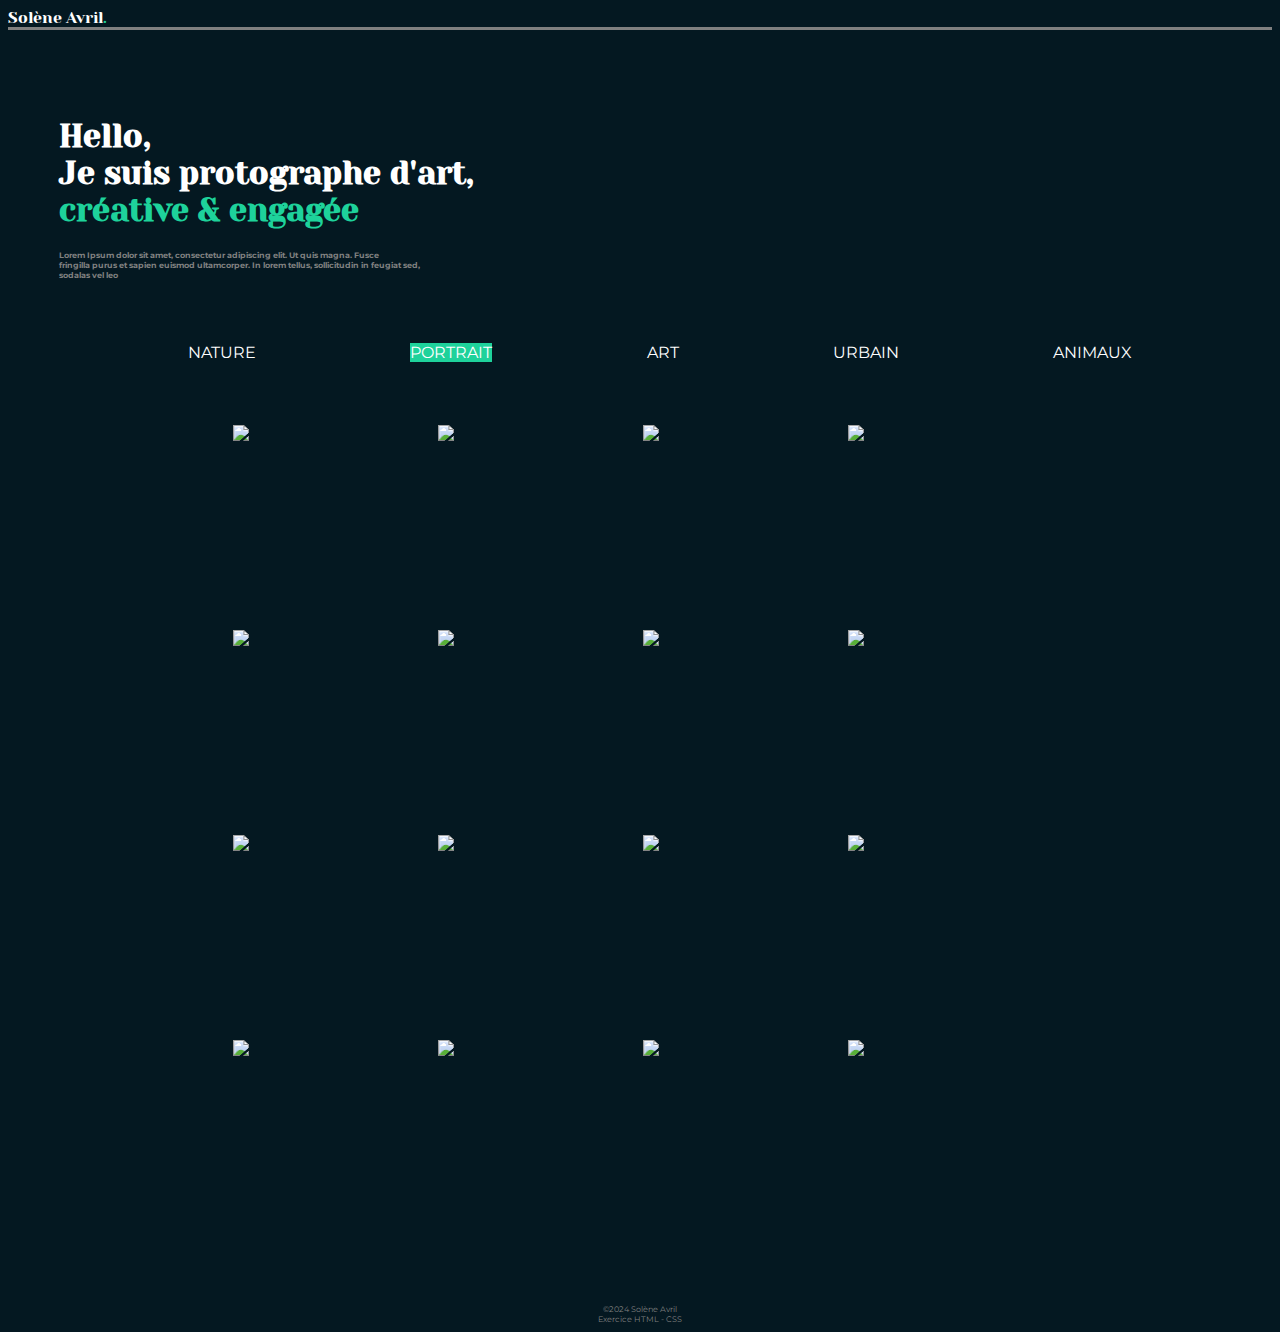
==== index.html @ 9b4ebfe6 "quasi final" ====
<!DOCTYPE html>
<html lang="en">
<head>
    <meta charset="UTF-8">
    <meta name="viewport" content="width=device-width, initial-scale=1.0">
    <title>Projet fil rouge</title>
    <link rel="stylesheet" href="./maquette.css">
    
    <!Police Importée : Yaseva One>
    
    <link rel="preconnect" href="https://fonts.googleapis.com">
    <link rel="preconnect" href="https://fonts.gstatic.com" crossorigin>
    <link href="https://fonts.googleapis.com/css2?family=Yeseva+One&display=swap" rel="stylesheet">
    
    <!Police Importée : Montserrat>
    
    <link rel="preconnect" href="https://fonts.googleapis.com">
    <link rel="preconnect" href="https://fonts.gstatic.com" crossorigin>
    <link href="https://fonts.googleapis.com/css2?family=Montserrat:ital,wght@0,100..900;1,100..900&family=Yeseva+One&display=swap" rel="stylesheet">
    
    <script src="https://kit.fontawesome.com/b9a2264906.js" crossorigin="anonymous"></script>
</head>


<body>
    <header class="container">
        <div>
            Solène Avril<span>.</span>
        </div>
        <div>
            <i class="fa-brands fa-facebook"></i>
            <i class="fa-brands fa-instagram"></i>
            <i class="fa-brands fa-linkedin"></i>
            <i class="fa-solid fa-circle-half-stroke"></i>
            
        </div>
    </header>
    <main>
        <h1>
            <br>Hello,
            <br>Je suis protographe d'art,
            <br><span>créative & engagée</span> 
        </h1>
        <h5>
            Lorem Ipsum dolor sit amet, consectetur adipiscing elit. Ut quis magna. Fusce
            <br>fringilla purus et sapien euismod ultamcorper. In lorem tellus, sollicitudin in feugiat sed,
            <br>sodalas vel leo
        </h5>
        
    </main>
    <ul style="list-style-type:none;" class="smalltitles">
        <li>NATURE</li>
        <li class="choosen">PORTRAIT</li>
        <li>ART</li>
        <li>URBAIN</li>
        <li>ANIMAUX</li>
    </ul>
    <section class="gallery">
        <img src="https://picsum.photos/200/200?random=1">
        <img src="https://picsum.photos/200/200?random=2">
        <img src="https://picsum.photos/200/200?random=3">
        <img src="https://picsum.photos/200/200?random=4">
        <img src="https://picsum.photos/200/200?random=5">
        <img src="https://picsum.photos/200/200?random=6">
        <img src="https://picsum.photos/200/200?random=7">
        <img src="https://picsum.photos/200/200?random=8">
        <img src="https://picsum.photos/200/200?random=9">
        <img src="https://picsum.photos/200/200?random=10">
        <img src="https://picsum.photos/200/200?random=11">
        <img src="https://picsum.photos/200/200?random=12">
        <img src="https://picsum.photos/200/200?random=13">
        <img src="https://picsum.photos/200/200?random=14">
        <img src="https://picsum.photos/200/200?random=15">
        <img src="https://picsum.photos/200/200?random=16">
    </section>
</body>
<footer class = "center"  >
    ©2024 Solène Avril
    <br> Exercice HTML - CSS
</footer>
</html>
---- maquette.css ----
ul, h5, footer, .montserrat-uniquifier {
    font-family: "Montserrat", sans-serif;
    font-optical-sizing : auto;
    font-weight: weight;
    font-style: normal;
  }
body {
    background-color: #041821;
    font-family: "Yeseva One", serif;
    font-weight: 400;
    font-style: normal;
    color : white
  }
main {
  margin-right: 10%%;
  margin: 4%;
}
.fa-brands, .fa-solid {
  color: white;
}
.container { 
  border-bottom: solid grey;
  display: flex;
  justify-content: space-between;
}
.smalltitles {
flex-direction: row;
display: flex;
color: white;
justify-content: space-around;
margin-right: 10%%;
margin: 5%;
}
h5 {
   font-size: 50%;
   color : grey ;
}
span {
  color: #1ed29b;
}
.center {
  text-align: center;
  color:grey;
  font-size: 8px;
  padding-top: 5%;
}
.gallery{
display: grid;
grid-template-columns: repeat(4, 200px) ;
grid-template-rows: repeat(4, 200px);
justify-content: center;
grid-column-gap: 5px;
grid-row-gap: 5px;
}

.choosen{
  background-color: #1ed29b;
  
}
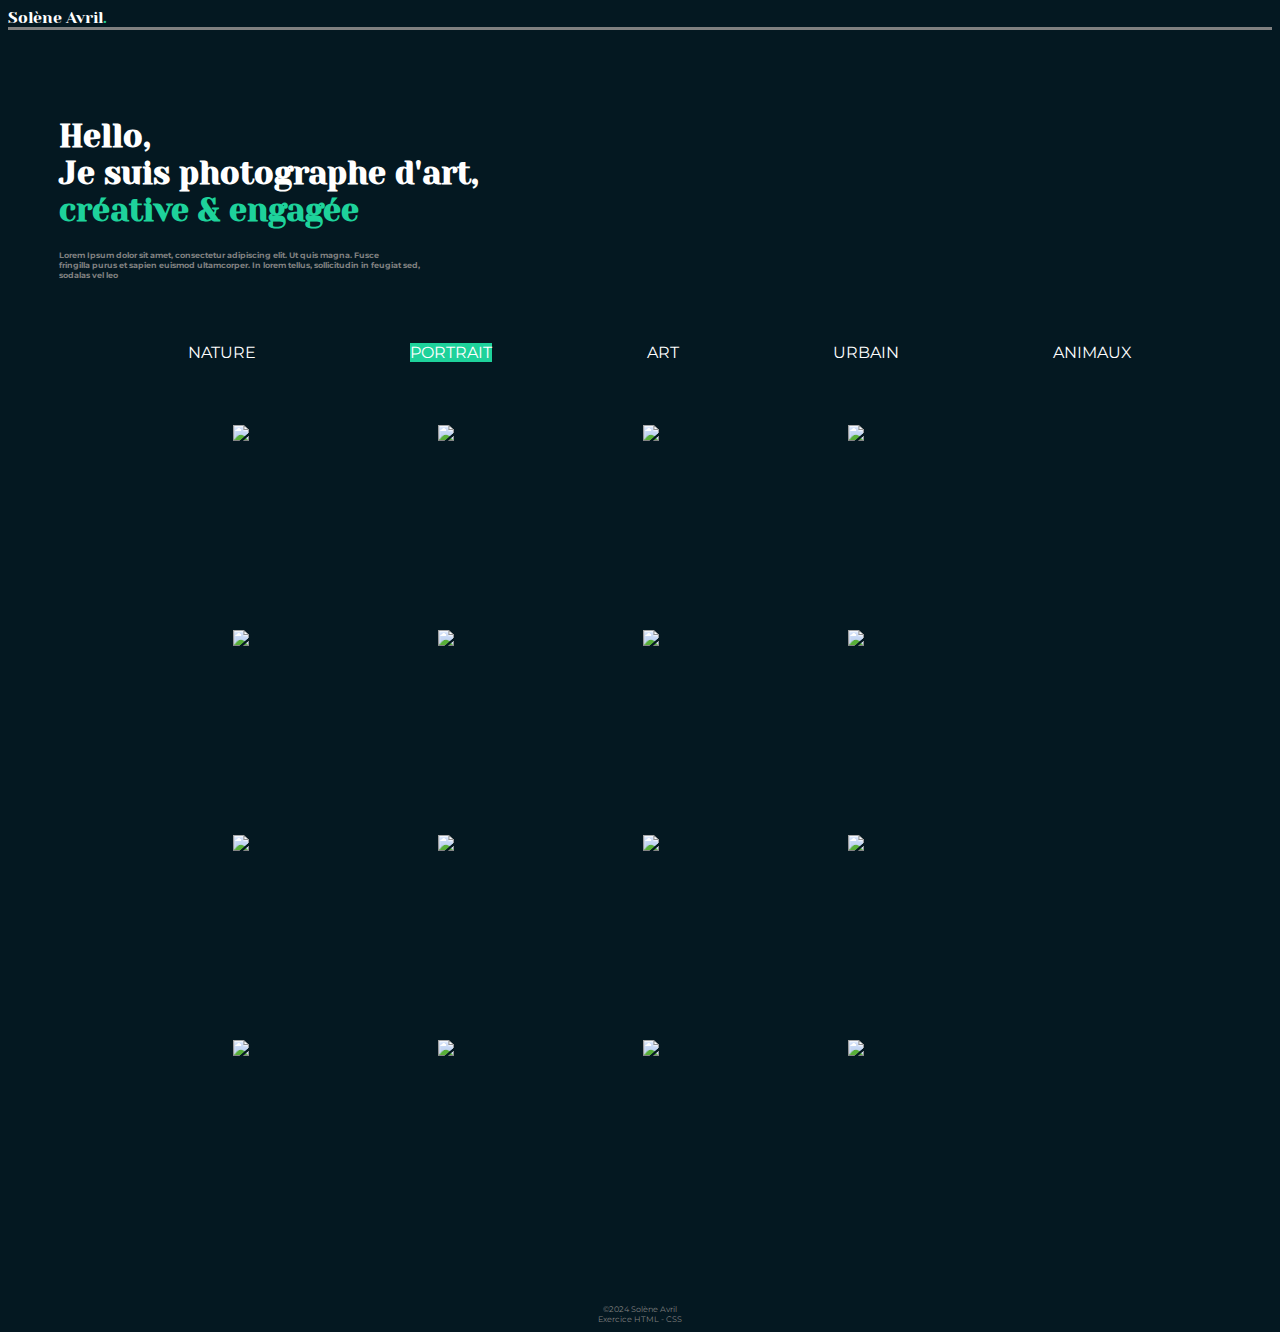
==== commit e6f18397: "error corrected" ====
--- a/index.html
+++ b/index.html
@@ -38,7 +38,7 @@
     <main>
         <h1>
             <br>Hello,
-            <br>Je suis protographe d'art,
+            <br>Je suis photographe d'art,
             <br><span>créative & engagée</span> 
         </h1>
         <h5>
--- a/maquette.css
+++ b/maquette.css
@@ -13,7 +13,7 @@
     color : white
   }
 main {
-  margin-right: 10%%;
+  margin-right: 10%;
   margin: 4%;
 }
 .fa-brands, .fa-solid {
@@ -29,7 +29,7 @@
 display: flex;
 color: white;
 justify-content: space-around;
-margin-right: 10%%;
+margin-right: 10%;
 margin: 5%;
 }
 h5 {
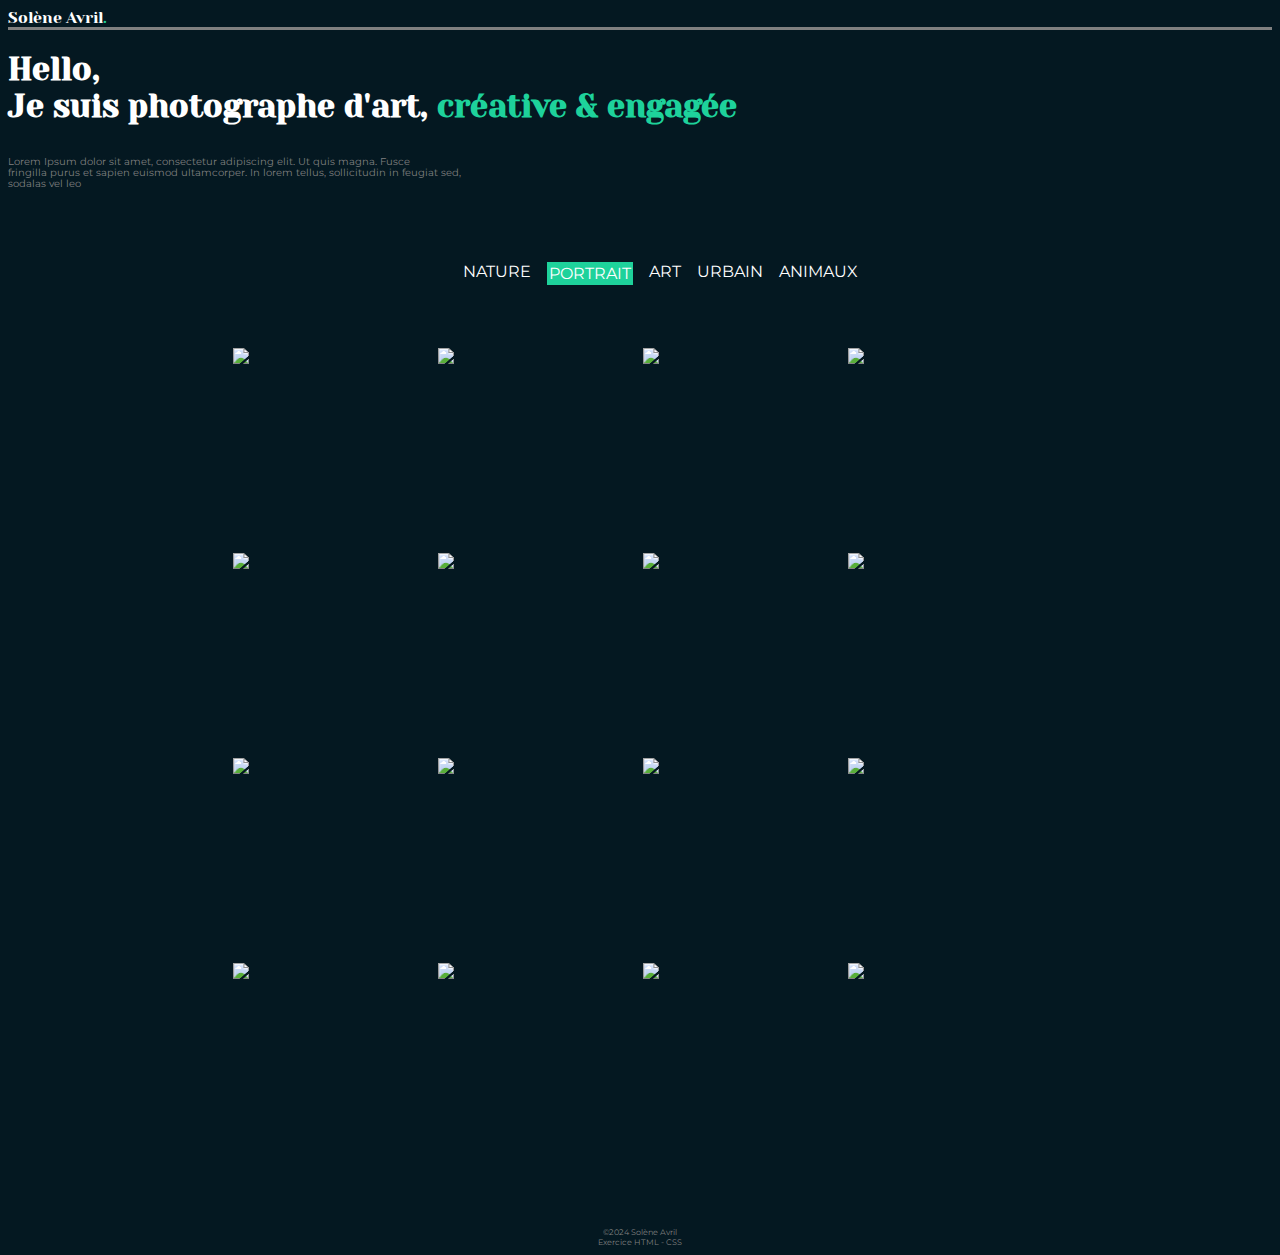
==== commit 179fb85b: "for later" ====
--- a/index.html
+++ b/index.html
@@ -18,12 +18,13 @@
     <link rel="preconnect" href="https://fonts.gstatic.com" crossorigin>
     <link href="https://fonts.googleapis.com/css2?family=Montserrat:ital,wght@0,100..900;1,100..900&family=Yeseva+One&display=swap" rel="stylesheet">
     
+    
     <script src="https://kit.fontawesome.com/b9a2264906.js" crossorigin="anonymous"></script>
 </head>
 
 
 <body>
-    <header class="container">
+    <header>
         <div>
             Solène Avril<span>.</span>
         </div>
@@ -32,49 +33,49 @@
             <i class="fa-brands fa-instagram"></i>
             <i class="fa-brands fa-linkedin"></i>
             <i class="fa-solid fa-circle-half-stroke"></i>
-            
         </div>
     </header>
-    <main>
+    <hgroup>
         <h1>
-            <br>Hello,
+            Hello,
             <br>Je suis photographe d'art,
-            <br><span>créative & engagée</span> 
+            <span>créative & engagée</span> 
         </h1>
-        <h5>
+        <p>
             Lorem Ipsum dolor sit amet, consectetur adipiscing elit. Ut quis magna. Fusce
             <br>fringilla purus et sapien euismod ultamcorper. In lorem tellus, sollicitudin in feugiat sed,
             <br>sodalas vel leo
-        </h5>
-        
+        </p>
+    </hgroup>
+    <main>
+        <ul style="list-style-type:none;" >
+            <li>NATURE</li>
+            <li class="choosen">PORTRAIT</li>
+            <li>ART</li>
+            <li>URBAIN</li>
+            <li>ANIMAUX</li>
+        </ul>
+        <section>
+            <img src="https://picsum.photos/200/200?random=1">
+            <img src="https://picsum.photos/200/200?random=2">
+            <img src="https://picsum.photos/200/200?random=3">
+            <img src="https://picsum.photos/200/200?random=4">
+            <img src="https://picsum.photos/200/200?random=5">
+            <img src="https://picsum.photos/200/200?random=6">
+            <img src="https://picsum.photos/200/200?random=7">
+            <img src="https://picsum.photos/200/200?random=8">
+            <img src="https://picsum.photos/200/200?random=9">
+            <img src="https://picsum.photos/200/200?random=10">
+            <img src="https://picsum.photos/200/200?random=11">
+            <img src="https://picsum.photos/200/200?random=12">
+            <img src="https://picsum.photos/200/200?random=13">
+            <img src="https://picsum.photos/200/200?random=14">
+            <img src="https://picsum.photos/200/200?random=15">
+            <img src="https://picsum.photos/200/200?random=16">
+        </section>
     </main>
-    <ul style="list-style-type:none;" class="smalltitles">
-        <li>NATURE</li>
-        <li class="choosen">PORTRAIT</li>
-        <li>ART</li>
-        <li>URBAIN</li>
-        <li>ANIMAUX</li>
-    </ul>
-    <section class="gallery">
-        <img src="https://picsum.photos/200/200?random=1">
-        <img src="https://picsum.photos/200/200?random=2">
-        <img src="https://picsum.photos/200/200?random=3">
-        <img src="https://picsum.photos/200/200?random=4">
-        <img src="https://picsum.photos/200/200?random=5">
-        <img src="https://picsum.photos/200/200?random=6">
-        <img src="https://picsum.photos/200/200?random=7">
-        <img src="https://picsum.photos/200/200?random=8">
-        <img src="https://picsum.photos/200/200?random=9">
-        <img src="https://picsum.photos/200/200?random=10">
-        <img src="https://picsum.photos/200/200?random=11">
-        <img src="https://picsum.photos/200/200?random=12">
-        <img src="https://picsum.photos/200/200?random=13">
-        <img src="https://picsum.photos/200/200?random=14">
-        <img src="https://picsum.photos/200/200?random=15">
-        <img src="https://picsum.photos/200/200?random=16">
-    </section>
 </body>
-<footer class = "center"  >
+<footer>
     ©2024 Solène Avril
     <br> Exercice HTML - CSS
 </footer>
--- a/maquette.css
+++ b/maquette.css
@@ -1,5 +1,5 @@
 
-ul, h5, footer, .montserrat-uniquifier {
+ul, p, footer, .montserrat-uniquifier {
     font-family: "Montserrat", sans-serif;
     font-optical-sizing : auto;
     font-weight: weight;
@@ -12,49 +12,77 @@
     font-style: normal;
     color : white
   }
-main {
-  margin-right: 10%;
-  margin: 4%;
+hgroup {
+    display: flex; 
+    justify-content: center;
+    flex-direction: column;
+    
 }
 .fa-brands, .fa-solid {
   color: white;
 }
-.container { 
+header { 
   border-bottom: solid grey;
+  
   display: flex;
   justify-content: space-between;
 }
-.smalltitles {
+ul {
 flex-direction: row;
 display: flex;
 color: white;
-justify-content: space-around;
+justify-content: center;
 margin-right: 10%;
 margin: 5%;
+gap: 1em
 }
-h5 {
-   font-size: 50%;
+p {
+   font-size: 60%;
    color : grey ;
 }
 span {
   color: #1ed29b;
 }
-.center {
+footer {
   text-align: center;
   color:grey;
   font-size: 8px;
   padding-top: 5%;
 }
-.gallery{
+section {
 display: grid;
 grid-template-columns: repeat(4, 200px) ;
 grid-template-rows: repeat(4, 200px);
 justify-content: center;
 grid-column-gap: 5px;
 grid-row-gap: 5px;
+width: 100%;
 }
 
 .choosen{
+  border-color: #1ed29b;
   background-color: #1ed29b;
-  
+  border-width: 2px;
+  border-style: solid;
+
+}
+
+/* On screens that are 992px or less, set the background color to blue */
+@media screen and (max-width: 992px) {
+  section {
+    display: grid;
+    grid-template-columns: repeat(4, 200px) ;
+    grid-template-rows: repeat(4, 200px);
+    justify-content: center;
+    grid-column-gap: 5px;
+    grid-row-gap: 5px;
+
+    
+}
+    body{
+      background-color: aqua;
+ }
+/* On screens that are 600px or less, set the background color to olive */
+@media screen and (max-width: 500px) {
+
 }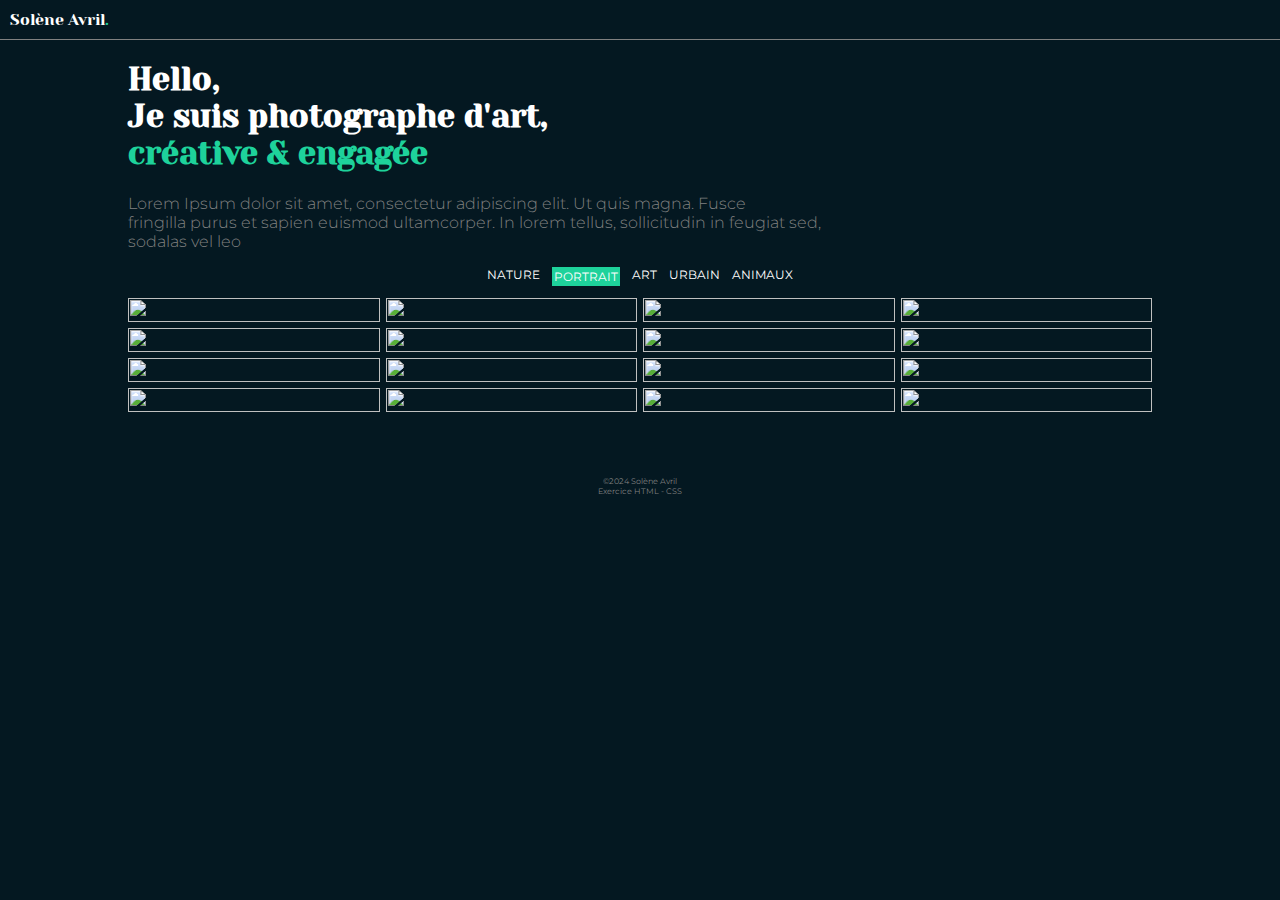
==== commit 65bb55cd: "last version" ====
--- a/index.html
+++ b/index.html
@@ -35,44 +35,45 @@
             <i class="fa-solid fa-circle-half-stroke"></i>
         </div>
     </header>
-    <hgroup>
-        <h1>
-            Hello,
-            <br>Je suis photographe d'art,
-            <span>créative & engagée</span> 
-        </h1>
-        <p>
-            Lorem Ipsum dolor sit amet, consectetur adipiscing elit. Ut quis magna. Fusce
-            <br>fringilla purus et sapien euismod ultamcorper. In lorem tellus, sollicitudin in feugiat sed,
-            <br>sodalas vel leo
-        </p>
-    </hgroup>
     <main>
-        <ul style="list-style-type:none;" >
-            <li>NATURE</li>
-            <li class="choosen">PORTRAIT</li>
-            <li>ART</li>
-            <li>URBAIN</li>
-            <li>ANIMAUX</li>
-        </ul>
-        <section>
-            <img src="https://picsum.photos/200/200?random=1">
-            <img src="https://picsum.photos/200/200?random=2">
-            <img src="https://picsum.photos/200/200?random=3">
-            <img src="https://picsum.photos/200/200?random=4">
-            <img src="https://picsum.photos/200/200?random=5">
-            <img src="https://picsum.photos/200/200?random=6">
-            <img src="https://picsum.photos/200/200?random=7">
-            <img src="https://picsum.photos/200/200?random=8">
-            <img src="https://picsum.photos/200/200?random=9">
-            <img src="https://picsum.photos/200/200?random=10">
-            <img src="https://picsum.photos/200/200?random=11">
-            <img src="https://picsum.photos/200/200?random=12">
-            <img src="https://picsum.photos/200/200?random=13">
-            <img src="https://picsum.photos/200/200?random=14">
-            <img src="https://picsum.photos/200/200?random=15">
-            <img src="https://picsum.photos/200/200?random=16">
-        </section>
+        <hgroup>
+            <h1>
+                Hello,<br>
+                Je suis photographe d'art,<br>
+                <span>créative & engagée</span> 
+            </h1>
+            <p>
+                Lorem Ipsum dolor sit amet, consectetur adipiscing elit. Ut quis magna. Fusce
+                <br>fringilla purus et sapien euismod ultamcorper. In lorem tellus, sollicitudin in feugiat sed,
+                <br>sodalas vel leo
+            </p>
+        </hgroup>
+        
+            <ul style="list-style-type:none;" >
+                <li>NATURE</li>
+                <li class="choosen">PORTRAIT</li>
+                <li>ART</li>
+                <li>URBAIN</li>
+                <li>ANIMAUX</li>
+            </ul>
+            <section>
+                <img src="https://picsum.photos/200?random=1">
+                <img src="https://picsum.photos/200?random=2">
+                <img src="https://picsum.photos/200?random=3">
+                <img src="https://picsum.photos/200?random=4">
+                <img src="https://picsum.photos/200?random=5">
+                <img src="https://picsum.photos/200?random=6">
+                <img src="https://picsum.photos/200?random=7">
+                <img src="https://picsum.photos/200?random=8">
+                <img src="https://picsum.photos/200?random=9">
+                <img src="https://picsum.photos/200?random=10">
+                <img src="https://picsum.photos/200?random=11">
+                <img src="https://picsum.photos/200?random=12">
+                <img src="https://picsum.photos/200?random=13">
+                <img src="https://picsum.photos/200?random=14">
+                <img src="https://picsum.photos/200?random=15">
+                <img src="https://picsum.photos/200?random=16">
+            </section>
     </main>
 </body>
 <footer>
--- a/maquette.css
+++ b/maquette.css
@@ -1,88 +1,135 @@
 
 ul, p, footer, .montserrat-uniquifier {
-    font-family: "Montserrat", sans-serif;
-    font-optical-sizing : auto;
-    font-weight: weight;
-    font-style: normal;
-  }
+  font-family: "Montserrat", sans-serif;
+  font-optical-sizing : auto;
+  font-weight: weight;
+  font-style: normal;
+}
 body {
-    background-color: #041821;
-    font-family: "Yeseva One", serif;
-    font-weight: 400;
-    font-style: normal;
-    color : white
-  }
+  background-color: #041821;
+  font-family: "Yeseva One", serif;
+  font-weight: 400;
+  font-style: normal;
+  color : white;
+  margin: 0;
+  padding: 0;
+
+  ;
+}
 hgroup {
-    display: flex; 
-    justify-content: center;
-    flex-direction: column;
-    
+  display: block; 
+  justify-content: center;
+  margin-left: 10% ;
+  margin-right: 10%;
+ 
 }
 .fa-brands, .fa-solid {
-  color: white;
+color: white;
 }
 header { 
-  border-bottom: solid grey;
-  
-  display: flex;
-  justify-content: space-between;
+display: flex;
+border-bottom: 1px solid grey;
+padding: 10px;
+justify-content: space-between;
+align-items: center;
 }
+
 ul {
+display: flex;
 flex-direction: row;
-display: flex;
 color: white;
+gap: 1em;
 justify-content: center;
-margin-right: 10%;
-margin: 5%;
-gap: 1em
+
 }
 p {
-   font-size: 60%;
-   color : grey ;
+ font-size: 60%;
+ color : grey ;
+
 }
 span {
-  color: #1ed29b;
+color: #1ed29b;
 }
 footer {
-  text-align: center;
-  color:grey;
-  font-size: 8px;
-  padding-top: 5%;
+text-align: center;
+color:grey;
+font-size: 8px;
+padding-top: 5%;
 }
 section {
-display: grid;
-grid-template-columns: repeat(4, 200px) ;
-grid-template-rows: repeat(4, 200px);
-justify-content: center;
-grid-column-gap: 5px;
-grid-row-gap: 5px;
+  display: grid;
+  grid-template-columns: repeat(4, 1fr) ;
+  grid-template-rows: repeat(4, 1fr);
+  grid-gap:6px;
+  margin-left: 10%;
+  margin-right: 10%;
+  justify-content: center;
+
+}
+img {
 width: 100%;
+height: 100%;
+
+}
+.choosen{
+border-color: #1ed29b;
+background-color: #1ed29b;
+border-width: 2px;
+border-style: solid;
 }
 
-.choosen{
-  border-color: #1ed29b;
-  background-color: #1ed29b;
-  border-width: 2px;
-  border-style: solid;
 
+
+/*phone*/
+@media (max-width: 640px) {
+section {
+    grid-template-columns: repeat(3, 1fr); 
+    grid-gap: 8px;    
+}
+img:nth-child(n + 10) {
+    display: none; 
+}
+header {
+    justify-content: center; 
+    text-align: center; 
+    flex-direction: column; 
+}
+.fa-brands, .fa-solid {
+    justify-content: center; 
+    text-align: center; 
+    margin: 0; 
+    padding: 0; 
+}
+}
+p {
+  font-size: 100%;
+  color : grey ;
+  font-weight: 300;
+ 
+ }
+ ul {
+  font-size: 75%;
+  justify-content: center;
+  padding-left:0;
+
+ }
+
+/*tablet*/
+@media (min-width: 642px) and (max-width: 1023px) {
+section {
+    grid-template-columns: repeat(5, 1fr); 
+    grid-gap: 8px; 
+}
+img:nth-child(n + 16) {
+  display: none; }  
 }
 
-/* On screens that are 992px or less, set the background color to blue */
-@media screen and (max-width: 992px) {
-  section {
-    display: grid;
-    grid-template-columns: repeat(4, 200px) ;
-    grid-template-rows: repeat(4, 200px);
-    justify-content: center;
-    grid-column-gap: 5px;
-    grid-row-gap: 5px;
 
-    
+/*computer*/
+@media (min-width: 1024) {
+  img:nth-child(n + 10) {
+  display: none; }  
+  section{
+  grid-template-columns: repeat(4, 1fr); 
 }
-    body{
-      background-color: aqua;
- }
-/* On screens that are 600px or less, set the background color to olive */
-@media screen and (max-width: 500px) {
-
 }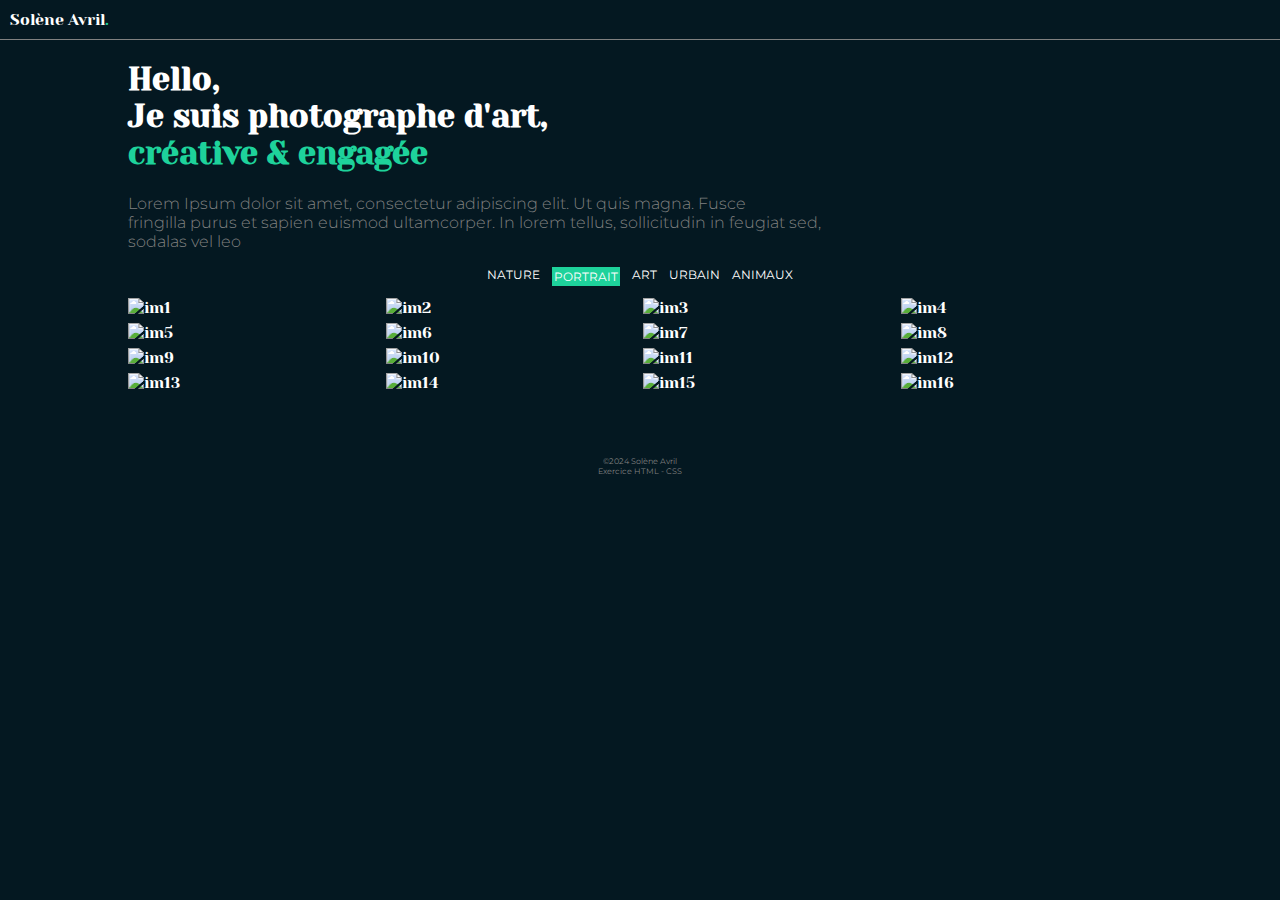
==== commit 1cb18a96: "minor changes" ====
--- a/index.html
+++ b/index.html
@@ -5,24 +5,14 @@
     <meta name="viewport" content="width=device-width, initial-scale=1.0">
     <title>Projet fil rouge</title>
     <link rel="stylesheet" href="./maquette.css">
-    
-    <!Police Importée : Yaseva One>
-    
     <link rel="preconnect" href="https://fonts.googleapis.com">
     <link rel="preconnect" href="https://fonts.gstatic.com" crossorigin>
     <link href="https://fonts.googleapis.com/css2?family=Yeseva+One&display=swap" rel="stylesheet">
-    
-    <!Police Importée : Montserrat>
-    
     <link rel="preconnect" href="https://fonts.googleapis.com">
     <link rel="preconnect" href="https://fonts.gstatic.com" crossorigin>
     <link href="https://fonts.googleapis.com/css2?family=Montserrat:ital,wght@0,100..900;1,100..900&family=Yeseva+One&display=swap" rel="stylesheet">
-    
-    
     <script src="https://kit.fontawesome.com/b9a2264906.js" crossorigin="anonymous"></script>
 </head>
-
-
 <body>
     <header>
         <div>
@@ -57,22 +47,22 @@
                 <li>ANIMAUX</li>
             </ul>
             <section>
-                <img src="https://picsum.photos/200?random=1">
-                <img src="https://picsum.photos/200?random=2">
-                <img src="https://picsum.photos/200?random=3">
-                <img src="https://picsum.photos/200?random=4">
-                <img src="https://picsum.photos/200?random=5">
-                <img src="https://picsum.photos/200?random=6">
-                <img src="https://picsum.photos/200?random=7">
-                <img src="https://picsum.photos/200?random=8">
-                <img src="https://picsum.photos/200?random=9">
-                <img src="https://picsum.photos/200?random=10">
-                <img src="https://picsum.photos/200?random=11">
-                <img src="https://picsum.photos/200?random=12">
-                <img src="https://picsum.photos/200?random=13">
-                <img src="https://picsum.photos/200?random=14">
-                <img src="https://picsum.photos/200?random=15">
-                <img src="https://picsum.photos/200?random=16">
+                <img src="https://picsum.photos/200?random=1" alt="im1">
+                <img src="https://picsum.photos/200?random=2" alt="im2">
+                <img src="https://picsum.photos/200?random=3" alt="im3">
+                <img src="https://picsum.photos/200?random=4" alt="im4">
+                <img src="https://picsum.photos/200?random=5" alt="im5">
+                <img src="https://picsum.photos/200?random=6" alt="im6">
+                <img src="https://picsum.photos/200?random=7" alt="im7">
+                <img src="https://picsum.photos/200?random=8" alt="im8">
+                <img src="https://picsum.photos/200?random=9" alt="im9">
+                <img src="https://picsum.photos/200?random=10" alt="im10">
+                <img src="https://picsum.photos/200?random=11" alt="im11">
+                <img src="https://picsum.photos/200?random=12" alt="im12">
+                <img src="https://picsum.photos/200?random=13" alt="im13">
+                <img src="https://picsum.photos/200?random=14" alt="im14">
+                <img src="https://picsum.photos/200?random=15" alt="im15">
+                <img src="https://picsum.photos/200?random=16" alt="im16">
             </section>
     </main>
 </body>
--- a/maquette.css
+++ b/maquette.css
@@ -1,8 +1,7 @@
 
 ul, p, footer, .montserrat-uniquifier {
   font-family: "Montserrat", sans-serif;
-  font-optical-sizing : auto;
-  font-weight: weight;
+  font-weight: normal;
   font-style: normal;
 }
 body {
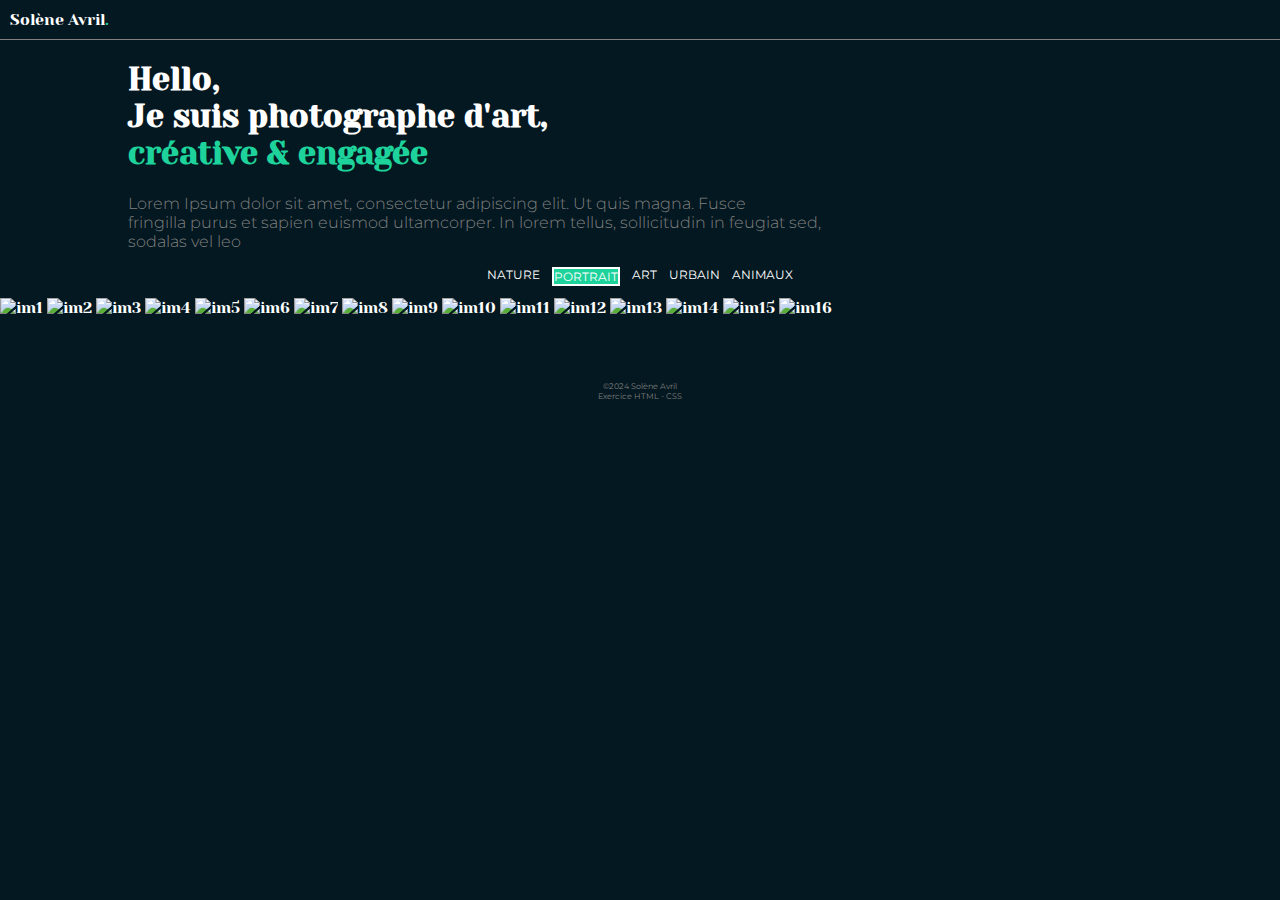
==== commit ed86a249: "minor changse (2)" ====
--- a/index.html
+++ b/index.html
@@ -46,7 +46,7 @@
                 <li>URBAIN</li>
                 <li>ANIMAUX</li>
             </ul>
-            <section>
+            <div>
                 <img src="https://picsum.photos/200?random=1" alt="im1">
                 <img src="https://picsum.photos/200?random=2" alt="im2">
                 <img src="https://picsum.photos/200?random=3" alt="im3">
@@ -63,11 +63,12 @@
                 <img src="https://picsum.photos/200?random=14" alt="im14">
                 <img src="https://picsum.photos/200?random=15" alt="im15">
                 <img src="https://picsum.photos/200?random=16" alt="im16">
-            </section>
+            </div>
     </main>
+    <footer>
+        ©2024 Solène Avril
+        <br> Exercice HTML - CSS
+    </footer>
 </body>
-<footer>
-    ©2024 Solène Avril
-    <br> Exercice HTML - CSS
-</footer>
+
 </html>--- a/maquette.css
+++ b/maquette.css
@@ -71,7 +71,6 @@
 
 }
 .choosen{
-border-color: #1ed29b;
 background-color: #1ed29b;
 border-width: 2px;
 border-style: solid;
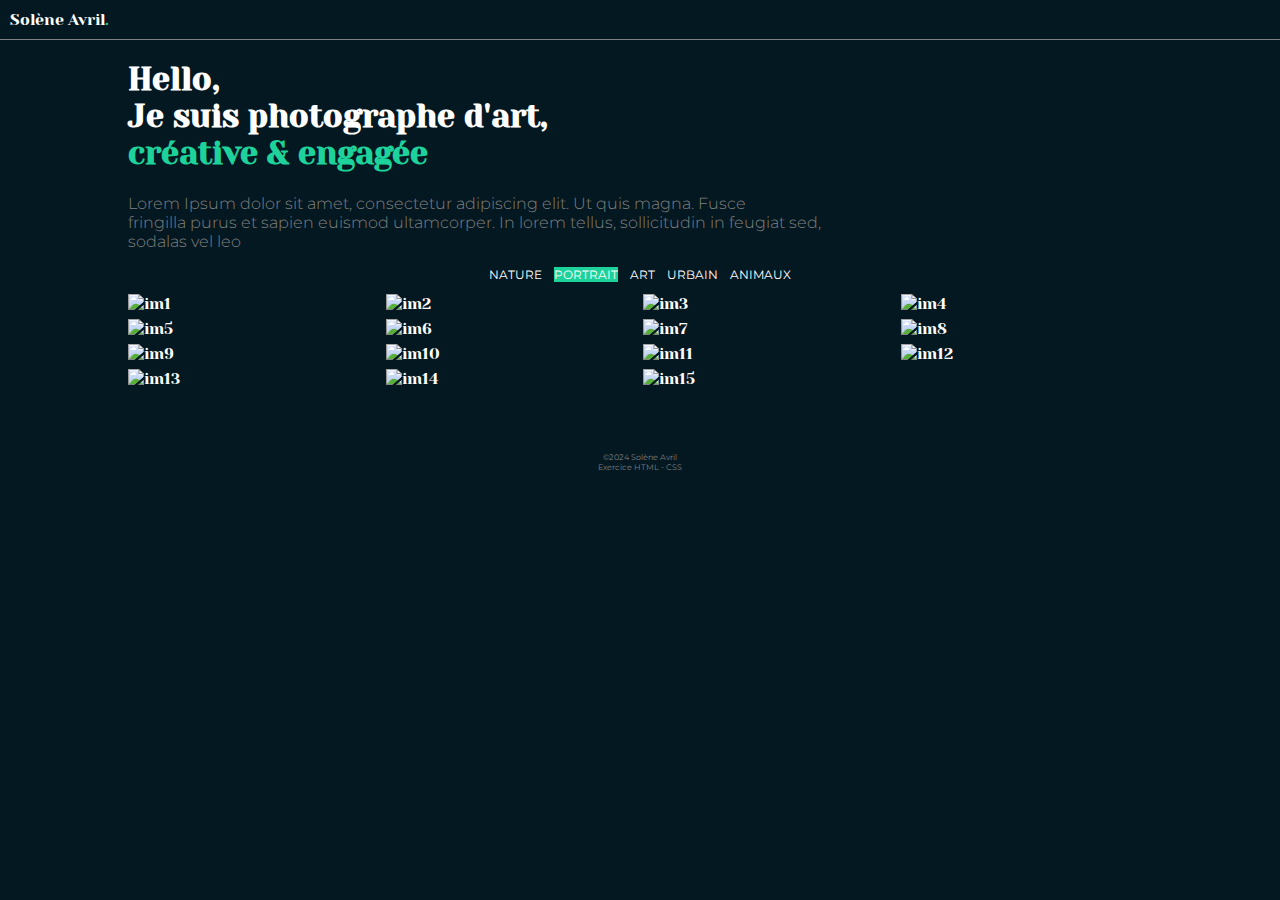
==== commit 00715506: "Update index.html" ====
--- a/index.html
+++ b/index.html
@@ -46,7 +46,7 @@
                 <li>URBAIN</li>
                 <li>ANIMAUX</li>
             </ul>
-            <div>
+            <div class ="images">
                 <img src="https://picsum.photos/200?random=1" alt="im1">
                 <img src="https://picsum.photos/200?random=2" alt="im2">
                 <img src="https://picsum.photos/200?random=3" alt="im3">
@@ -71,4 +71,4 @@
     </footer>
 </body>
 
-</html>+</html>
--- a/maquette.css
+++ b/maquette.css
@@ -55,7 +55,7 @@
 font-size: 8px;
 padding-top: 5%;
 }
-section {
+.images {
   display: grid;
   grid-template-columns: repeat(4, 1fr) ;
   grid-template-rows: repeat(4, 1fr);
@@ -70,17 +70,16 @@
 height: 100%;
 
 }
-.choosen{
-background-color: #1ed29b;
-border-width: 2px;
-border-style: solid;
+.choosen {
+  background-color: #1ed29b;
+  background-size: 12%;  
 }
 
 
 
 /*phone*/
 @media (max-width: 640px) {
-section {
+.images {
     grid-template-columns: repeat(3, 1fr); 
     grid-gap: 8px;    
 }
@@ -114,20 +113,21 @@
 
 /*tablet*/
 @media (min-width: 642px) and (max-width: 1023px) {
-section {
-    grid-template-columns: repeat(5, 1fr); 
-    grid-gap: 8px; 
-}
+
+  .images {
+      grid-template-columns: repeat(5, 1fr); 
+      grid-gap: 8px; 
+  }
 img:nth-child(n + 16) {
   display: none; }  
 }
 
 
 /*computer*/
-@media (min-width: 1024) {
-  img:nth-child(n + 10) {
+@media (min-width: 1024px) {
+  img:nth-child(n + 16) {
   display: none; }  
-  section{
+  .images{
   grid-template-columns: repeat(4, 1fr); 
 }
-}+}
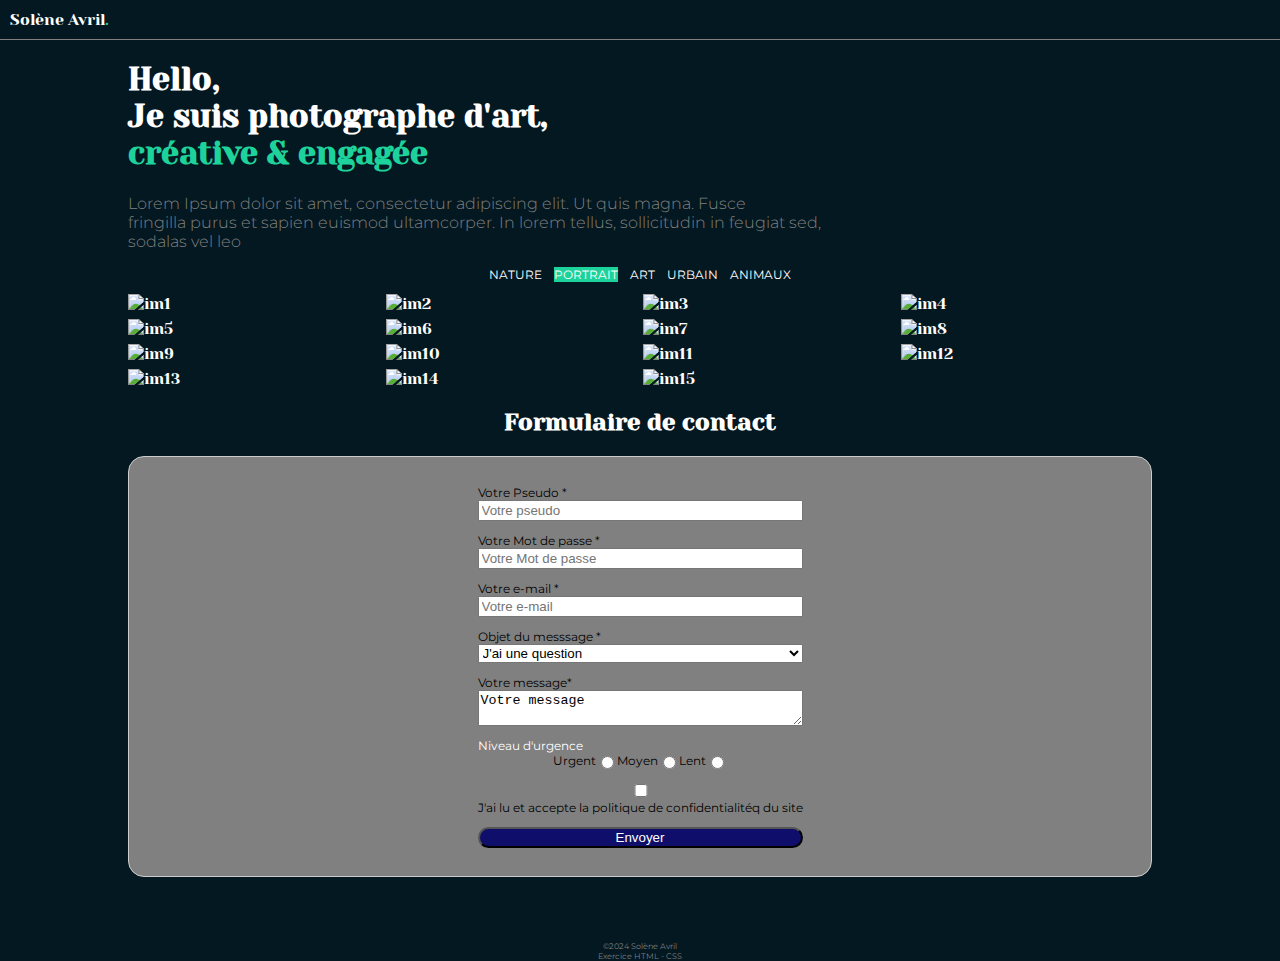
==== commit f46c3afd: "FORM" ====
--- a/index.html
+++ b/index.html
@@ -64,7 +64,63 @@
                 <img src="https://picsum.photos/200?random=15" alt="im15">
                 <img src="https://picsum.photos/200?random=16" alt="im16">
             </div>
+        <section>
+            <h2>Formulaire de contact</h2>
+            <form>
+                <ul class="test" style="list-style-type:none;">
+                     <li class="on">
+                         <label>Votre Pseudo *</label>
+                         <input type="text" placeholder="Votre pseudo" >
+                     </li>
+                     <li class="on">
+                         <label> Votre Mot de passe *</label>
+                         <input type="text" placeholder="Votre Mot de passe">
+                     </li>
+                     <li class="on">
+                         <label>Votre e-mail *</label>
+                         <input type="text" placeholder="Votre e-mail">
+                     </li>
+                     <li class="on">
+                         <label>Objet du messsage *</label> 
+                         <select>
+                             <option value="J'ai une question">J'ai une question</option>
+                             <option value="J'ai une question">Je fais une suggestion</option>
+                             <option value="J'ai une question">Je rencontre un problème</option>
+                             <option value="J'ai une question">Autre</option>
+                         </select>
+                     </li>
+                     <li class="on">
+                         <label>Votre message*</label>
+                         <textarea>Votre message</textarea>
+                     </li>
+                     <li class="on">
+                         Niveau d'urgence
+                         <div class="use">
+                             <label>Urgent</label>
+                             <input type="Radio" name ="urgent">
+                            
+                             <label>Moyen</label>
+                             <input type="Radio" name ="urgent" >
+                            
+                             <label>Lent</label>
+                             <input type="radio" name ="urgent">
+                         </div>
+                         
+                     </li>
+                     <li class="on">
+                         <input type="Checkbox">
+                         <label>J'ai lu et accepte <a>la politique de confidentialité</a>q du site </label>
+                         
+                     </li>
+                     <li class="on">
+                         <button style="background-color: rgb(15, 15, 107); color : white">Envoyer</button>
+                     </li>
+                 </ul>  
+             </form>
+        </section>    
     </main>
+
+
     <footer>
         ©2024 Solène Avril
         <br> Exercice HTML - CSS
--- a/maquette.css
+++ b/maquette.css
@@ -12,9 +12,52 @@
   color : white;
   margin: 0;
   padding: 0;
+}
+h2 {
+  display: grid;
+  justify-content: center;
+}
+button {
 
-  ;
+  border-radius: 1em;
 }
+.use{
+  display: flex;
+  justify-content: center;
+
+}
+form {
+  background-color: grey;
+  font-style: black;
+  margin-left : 10% ;
+  margin-right : 10%;
+  padding : 1em ;
+  border: 1px solid #ccc;
+  border-radius: 1em;
+ }
+
+label {
+  display: inline-block;
+  text-align: left;
+  color: black;
+}
+.test {
+  display: grid;
+}
+
+.center{
+
+  justify-content: center;
+}
+.on {
+  display: flex;
+  flex-direction: column;
+  box-sizing: border-box;
+
+}
+
+
+
 hgroup {
   display: block; 
   justify-content: center;
